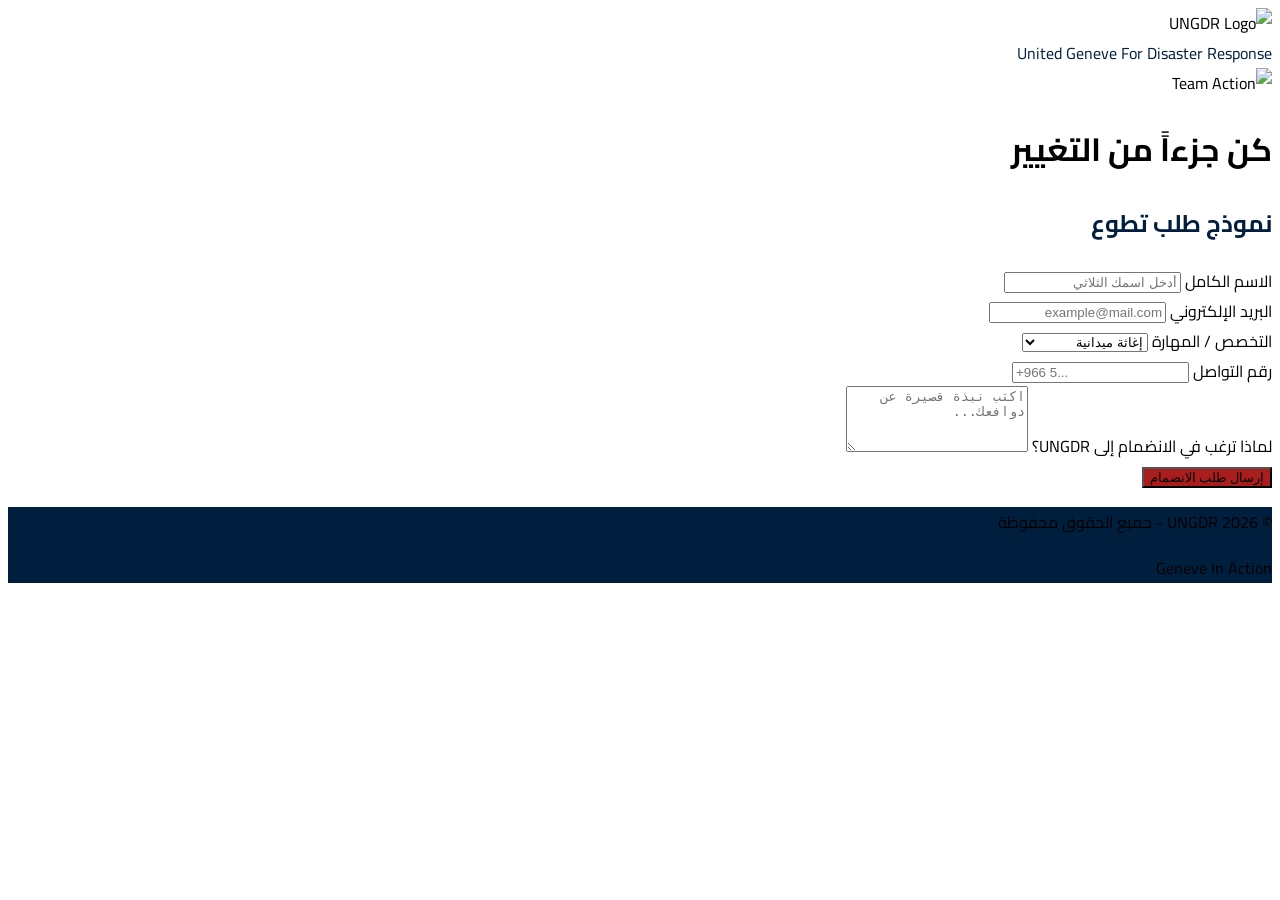
==== form.html @ 34b81044 "Create form.html" ====
<!DOCTYPE html>
<html lang="ar" dir="rtl">
<head>
    <meta charset="UTF-8">
    <meta name="viewport" content="width=device-width, initial-scale=1.0">
    <title>انضم لفريقنا - UNGDR</title>
    <script src="https://cdn.tailwindcss.com"></script>
    <link href="https://fonts.googleapis.com/css2?family=Cairo:wght@300;400;700&display=swap" rel="stylesheet">
    <style>
        body { font-family: 'Cairo', sans-serif; }
        .brand-navy { background-color: #001f3f; } /* الأزرق الداكن المستوحى من الشعار */
        .brand-red { background-color: #a91d1d; }  /* الأحمر القاني للتميز */
        .text-brand-navy { color: #001f3f; }
    </style>
</head>
<body class="bg-gray-50">

    <!-- Header Section -->
    <header class="bg-white shadow-md p-4 flex justify-between items-center px-8 border-b-4 border-red-700">
        <img src="logo.jpg" alt="UNGDR Logo" class="h-16">
        <div class="hidden md:block text-brand-navy font-bold text-xl uppercase tracking-widest">
            United Geneve For Disaster Response
        </div>
    </header>

    <!-- Hero Image Section -->
    <div class="relative h-64 overflow-hidden">
        <img src="Geneve in Action.jpg" alt="Team Action" class="w-full h-full object-cover opacity-80">
        <div class="absolute inset-0 bg-blue-900/40 flex items-center justify-center">
            <h1 class="text-white text-4xl font-bold bg-black/30 px-6 py-2 rounded">كن جزءاً من التغيير</h1>
        </div>
    </div>

    <!-- Form Section -->
    <main class="max-w-4xl mx-auto my-10 bg-white p-8 rounded-lg shadow-xl border-t-8 border-navy-900">
        <h2 class="text-2xl font-bold text-brand-navy mb-6 border-b-2 border-red-600 pb-2">نموذج طلب تطوع</h2>
        
        <form action="#" method="POST" class="grid grid-cols-1 md:grid-cols-2 gap-6">
            <!-- Personal Info -->
            <div class="flex flex-col">
                <label class="mb-2 font-semibold text-gray-700">الاسم الكامل</label>
                <input type="text" placeholder="أدخل اسمك الثلاثي" class="p-3 border rounded-md focus:ring-2 focus:ring-blue-800 outline-none">
            </div>

            <div class="flex flex-col">
                <label class="mb-2 font-semibold text-gray-700">البريد الإلكتروني</label>
                <input type="email" placeholder="example@mail.com" class="p-3 border rounded-md focus:ring-2 focus:ring-blue-800 outline-none text-left">
            </div>

            <div class="flex flex-col">
                <label class="mb-2 font-semibold text-gray-700">التخصص / المهارة</label>
                <select class="p-3 border rounded-md focus:ring-2 focus:ring-blue-800 outline-none">
                    <option>إغاثة ميدانية</option>
                    <option>دعم طبي</option>
                    <option>لوجستيات وتخطيط</option>
                    <option>إعلام وتوثيق</option>
                </select>
            </div>

            <div class="flex flex-col">
                <label class="mb-2 font-semibold text-gray-700">رقم التواصل</label>
                <input type="tel" placeholder="+966 5..." class="p-3 border rounded-md focus:ring-2 focus:ring-blue-800 outline-none text-left">
            </div>

            <div class="md:col-span-2 flex flex-col">
                <label class="mb-2 font-semibold text-gray-700">لماذا ترغب في الانضمام إلى UNGDR؟</label>
                <textarea rows="4" class="p-3 border rounded-md focus:ring-2 focus:ring-blue-800 outline-none" placeholder="اكتب نبذة قصيرة عن دوافعك..."></textarea>
            </div>

            <!-- Submit Button (CTA) -->
            <div class="md:col-span-2 text-center mt-4">
                <button type="submit" class="brand-red hover:bg-red-800 text-white font-bold py-4 px-12 rounded-full transition duration-300 transform hover:scale-105 shadow-lg">
                    إرسال طلب الانضمام
                </button>
            </div>
        </form>
    </main>

    <footer class="brand-navy text-white py-8 text-center">
        <p class="text-sm opacity-70">© 2026 UNGDR - جميع الحقوق محفوظة</p>
        <p class="text-xs mt-2 tracking-widest uppercase">Geneve In Action</p>
    </footer>

</body>
</html>
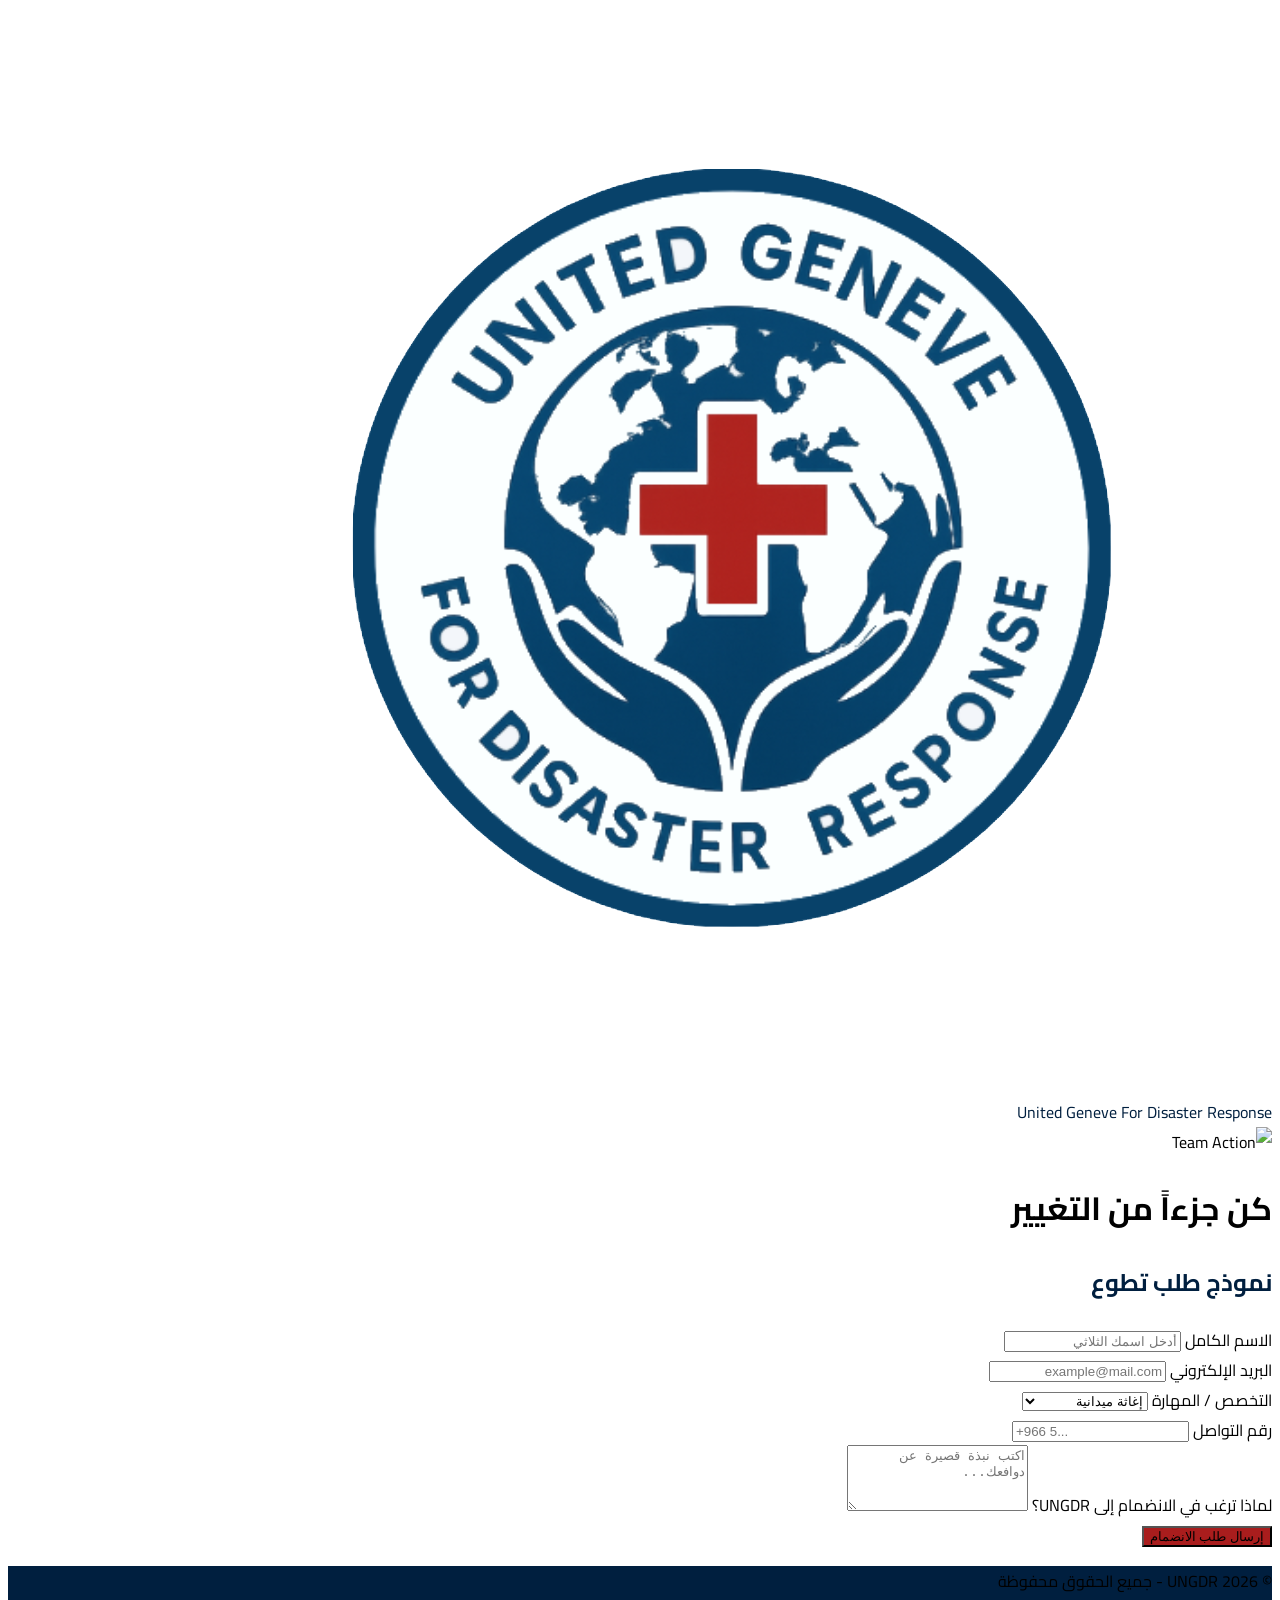
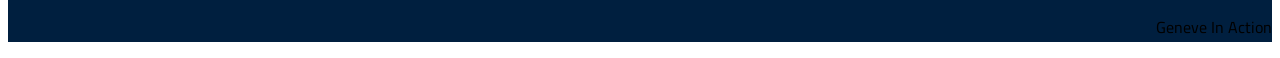
==== commit d844b959: "Update form.html" ====
--- a/form.html
+++ b/form.html
@@ -17,7 +17,7 @@
 
     <!-- Header Section -->
     <header class="bg-white shadow-md p-4 flex justify-between items-center px-8 border-b-4 border-red-700">
-        <img src="logo.jpg" alt="UNGDR Logo" class="h-16">
+        <img src="logo.png" alt="UNGDR Logo" class="h-16">
         <div class="hidden md:block text-brand-navy font-bold text-xl uppercase tracking-widest">
             United Geneve For Disaster Response
         </div>
